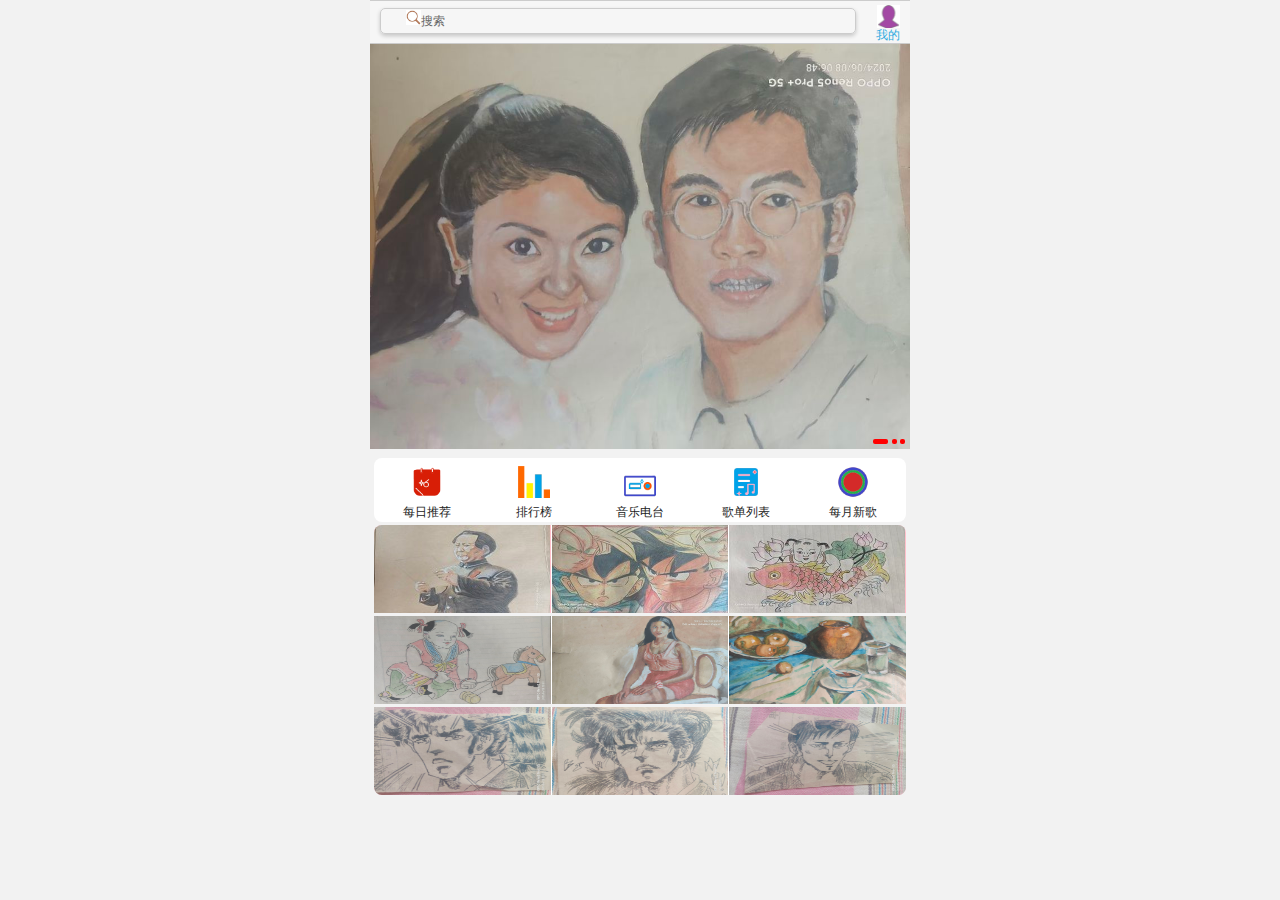
==== index.html @ 55686719 "Update index.html" ====
<!DOCTYPE html>
<html>
	<head>
		<meta charset="UTF-8">
		<meta name="viewport" content="width=device-width,initial-scale=1,minimum-scale=1,maximum-scale=1,user-scalable=no" />
		<link rel="stylesheet" type="text/css" href="normalize.css"/>
		<link rel="stylesheet" type="text/css" href="index.css"/>
		<title></title>
		<script charset="UTF-8" id="LA_COLLECT" src="//sdk.51.la/js-sdk-pro.min.js"></script>
<script>LA.init({id:"3IK9Vp8DTu6SSJ6w",ck:"3IK9Vp8DTu6SSJ6w"})</script>
		<script src="index.js "></script>
	</head>
	<body>
		<div class="search-index">
			<div class="search"><img src="放大镜.png"/>搜索</div>
			<a href="#" class="user">
				<span class="toux"><img src="我的.png"/></span>
				<span>我的</span>
			</a>
		</div>
        <!--焦点图模块-->
        <div class="focus">
        	<ul>
        		<li><a href="lunbotu3.html"><img src="6.jpg"/></a></li>
        		<li><a href="lunbotu1.html"><img src="8.jpg"/></a></li>
        		<li><a href="lunbotu2.html"><img src="21.jpg"/></a></li>
        		<li><a href="lunbotu3.html"><img src="6.jpg"/></a></li>
        		<li><a href="lunbotu1.html"><img src="8.jpg"/></a></li>
        	</ul>
        	<!--小圆点-->
        	<ol>
        		<li class="current"></li>
        		<li></li>
        		<li></li>
        	</ol>
        </div>
        <!--局部导航栏-->
        <ul class="local-nav">
        	<li>
        		<a href="每日推荐.html" title="每日推荐">
        		<span class="local-nav-icon"><img src="每日推荐.png"/></span>
        		<span>每日推荐</span>
        		</a>
        	</li>
        	<li>
        		<a href="排行榜.html" title="排行榜">
        		<span class="local-nav-icon"><img src="排行榜.png"/></span>
        		<span>排行榜</span>
        		</a>
        	</li>
        	<li>
        		<a href="音乐电台.html" title="音乐电台">
        		<span class="local-nav-icon"><img src="音乐电台.png"/></span>
        		<span>音乐电台</span>
        		</a>
        	</li>
        	
        	<li>
        		<a href="歌单列表.html" title="歌单列表">
        		<span class="local-nav-icon"><img src="歌单.png"/></span>
        		<span>歌单列表</span>
        		</a>
        	</li>
        	<li>
        		<a href="每月新歌.html" title="每月新歌">
        		<span class="local-nav-icon"><img src="每月新歌.png"/></span>
        		<span>每月新歌</span>
        		</a>
        	</li>
        </ul>
        <!--主导航栏-->
        <nav>
        	<div class="nav-common">
        		<div class="nav-items"><a href="钢琴曲.html"><img src="来.jpg"width="176px"height="88px"/></a></div>
        		<div class="nav-items"><a href="钢琴曲2.html"><img src="雷雷.jpg"width="176px"height="88px" /></a></div>
        		<div class="nav-items"><a href="风景.html"><img src="雷雷2.jpg"width="176px"height="88px" /></a></div>
        		
        	</div>
        	<div class="nav-common">
        		<div class="nav-items"><img src="雷雷4.jpg"width="176px"height="88px"/></div>
        		<div class="nav-items"><img src="雷雷5.jpg"width="176px"height="88px"/></div>
        		<div class="nav-items"><img src="风景1.jpg"width="176px"height="88px"/></div>
        		
        	</div>
        	<div class="nav-common">
        		<div class="nav-items"><img src="风景2.jpg"width="176px"height="88px"/></div>
        		<div class="nav-items"><img src="风景3.jpg"width="176px"height="88px"/></div>
        		<div class="nav-items"><img src="风景4.jpg"width="176px"height="88px"/></div>
        		
        	</div>
        </nav>
	</body>
</html>
---- index.css ----
body {
	max-width: 540px;
	min-width: 320px;
	margin:0 auto;
	font: normal 14px/1.5 Tahoma,"Lucida Grande",verdana, "Microsoft Yahei",STXihei,hei;
	color: #000;
	background: #f2f2f2;
	overflow-x: hidden;
	-webkit-tap-highlight-color: transparent;
}

ul {
	list-style: none;
	margin: 0;
	padding: 0;
}
a {
	text-decoration: none;
	color: #222;
}

div {
	box-sizing: border-box;
}
/*����ģ��*/
.top {
	position: relative;
	height: 160px;
	width: 100%;
	background-color: purple;
}
.top img {
	width: 150px;
	height: 150px;
}
.top .text {
	position: absolute;
	left: 147px;
    top: 69px;
    color: white;
    font-size: 28px;
}

.bottom {
	width: 100%;
	height: 860px;
	background-color: pink;
}
.bottom1{
	display: flex;
}
.bottom1 span {
	width: 130px;
	height: 160px;
	justify-content: space-evenly;
	background-color: red;
}
.bottom .list {
	width: 100%;
	height: 429px;
}
.search-index {
	display: flex;
	/*�̶���λ������û�й�ϵ ������ĻΪ׼*/
	position: fixed;
	top: 0;
	left: 50%;
	/*�̶��ĺ���Ӧ���п���*/
	-webkit-transform: translateX(-50%);
	transform: translateX(-50%);
	width: 100%;
	min-width: 320px;
	max-width: 540px;
	height: 44px;
	/*background-color: pink;*/
	background-color: #f6f6f6;
	border-top: 1px solid #ccc;
	border-bottom: 1px solid #ccc;
}
.search {
	position: relative;
	height: 26px;
	line-height: 24px;
	border: 1px solid #ccc;
	flex: 1;
	font-size: 12px;
	color: #666;
	margin: 7px 10px;
	padding-left: 25px;
	border-radius: 5px;
	box-shadow: 0 2px 4px rgba(0,0,0,.2);
}

.search img {
	width: 15px;
	height: 15px;
}
/*.search::before {
	content: "";
	position: absolute;
	top: 0;
	width: 15px;
	height: 15px;
	background: url(../images/sprite)no-repeat;
	background-size: 104px auto;
}*/
.user {
	width: 44px;
	height: 44px;
	/*background-color: purple;*/
	font-size: 12px;
	text-align: center;
	color: #2eaae0;
}
.user .toux img {
	content:"";
	display: block;
	width: 23px;
	height: 23px;
	color: blue;
	margin: 4px auto -2px;
}
.focus {
	position: relative;
	padding-top: 44px;
	overflow: hidden;
}
.focus img {
	width: 100%;
}

.focus ul {
	overflow: hidden;
	width: 500%;
	margin-left: -100%;
}
.focus ul li {
	float: left;
	width: 20%;
}
.focus ol {
	position: absolute;
	bottom: 5px;
	right: 5px;
	margin: 0;
}

.focus ol li {
	display: inline-block;
	width: 5px;
	height: 5px;
	background-color: red;
	list-style: none;
	border-radius: 2px;
	transition: all .3s;
}

.focus ol li.current {
	width: 15px;
}
/*�ֲ�������*/
.local-nav {
	display: flex;
	height: 64px;
	background-color: #fff;
	margin: 3px 4px;
	border-radius: 8px;
}
.local-nav li {
	flex: 1;
}
.local-nav a {
	display: flex;
	flex-direction: column;
	/*������ж���*/
	align-items: center;
	font-size: 12px;
}
.local-nav-icon img {
	width: 32px;
	height: 32px;
	/*background-color: pink;*/
	margin-top: 8px;
}

nav {
	overflow: hidden;
	border-radius:8px;
	margin: 0 4px 3px;
}
.nav-common {
	display: flex;
	height: 88px;
	background-color: pink;
}
.nav-common:nth-child(2){
	margin:3px 0;
}
.nav-items{
	flex: 1;
	display: flex;
}
.nav-items{
	flex: 1;
}
.nav-items:nth-child(1)a{
	border: 0;
}
/*-n+2����ѡ��ǰ��2��Ԫ��*/
.nav-items:nth-child(-n+2){
	border-right: 1px solid #fff;
}
.nav-items img{
	width: 100%;
}
#app{
	height: 1888px;
}
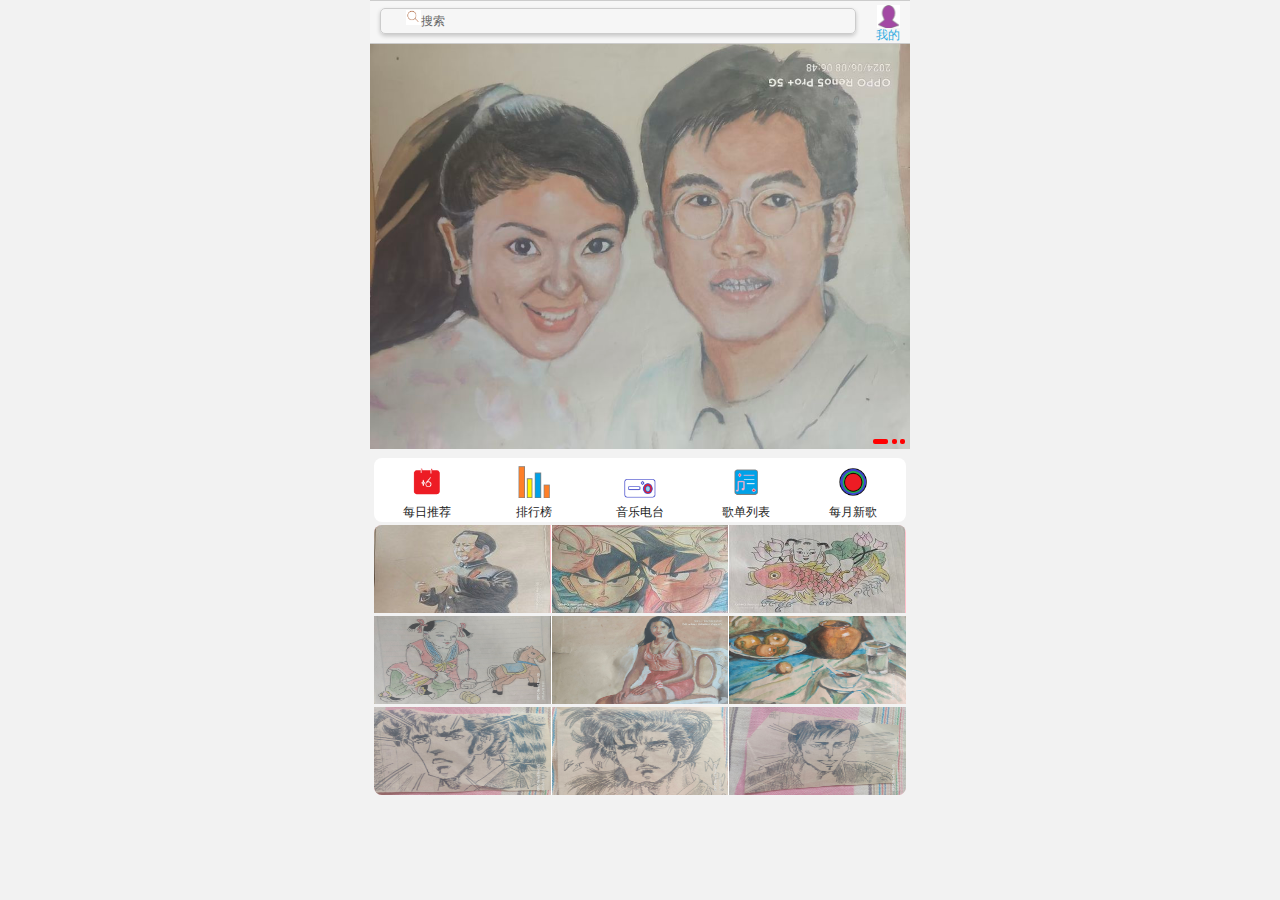
==== commit 64492c3e: "Update index.html" ====
--- a/index.html
+++ b/index.html
@@ -37,7 +37,7 @@
         <!--局部导航栏-->
         <ul class="local-nav">
         	<li>
-        		<a href="每日推荐.html" title="每日推荐">
+        		<a href="https://m.bilibili.com/audio/au4473291" title="每日推荐">
         		<span class="local-nav-icon"><img src="每日推荐.png"/></span>
         		<span>每日推荐</span>
         		</a>
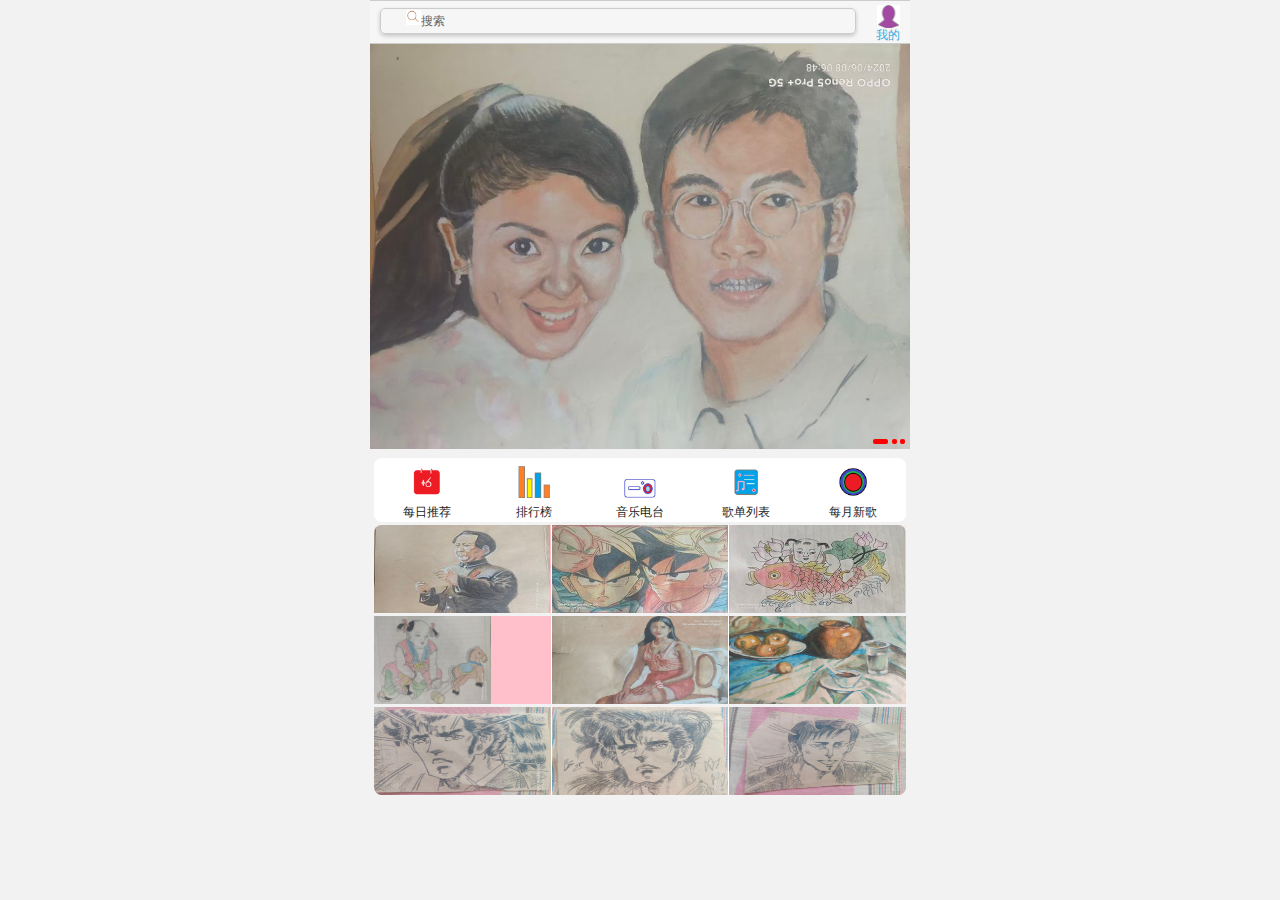
==== commit 354ed28d: "Update index.html" ====
--- a/index.html
+++ b/index.html
@@ -37,7 +37,7 @@
         <!--局部导航栏-->
         <ul class="local-nav">
         	<li>
-        		<a href="https://m.bilibili.com/audio/au4473291" title="每日推荐">
+        		<a href="每日推荐.html" title="每日推荐">
         		<span class="local-nav-icon"><img src="每日推荐.png"/></span>
         		<span>每日推荐</span>
         		</a>
@@ -77,7 +77,7 @@
         		
         	</div>
         	<div class="nav-common">
-        		<div class="nav-items"><img src="雷雷4.jpg"width="176px"height="88px"/></div>
+        		<div class="nav-items"><a href="https://2d64ed30.r27.cpolar.top"><img src="雷雷4.jpg"width="176px"height="88px"/></a></div>
         		<div class="nav-items"><img src="雷雷5.jpg"width="176px"height="88px"/></div>
         		<div class="nav-items"><img src="风景1.jpg"width="176px"height="88px"/></div>
         		
--- a/index.css
+++ b/index.css
@@ -22,12 +22,12 @@
 div {
 	box-sizing: border-box;
 }
-/*����ģ��*/
+/*搜索模块*/
 .top {
 	position: relative;
 	height: 160px;
 	width: 100%;
-	background-color: purple;
+	background-color: #a349a4;
 }
 .top img {
 	width: 150px;
@@ -61,11 +61,11 @@
 }
 .search-index {
 	display: flex;
-	/*�̶���λ������û�й�ϵ ������ĻΪ׼*/
+	/*固定定位跟父级没有关系 它以屏幕为准*/
 	position: fixed;
 	top: 0;
 	left: 50%;
-	/*�̶��ĺ���Ӧ���п���*/
+	/*固定的盒子应该有宽度*/
 	-webkit-transform: translateX(-50%);
 	transform: translateX(-50%);
 	width: 100%;
@@ -158,7 +158,7 @@
 .focus ol li.current {
 	width: 15px;
 }
-/*�ֲ�������*/
+/*局部导航栏*/
 .local-nav {
 	display: flex;
 	height: 64px;
@@ -172,7 +172,7 @@
 .local-nav a {
 	display: flex;
 	flex-direction: column;
-	/*������ж���*/
+	/*侧轴居中对齐*/
 	align-items: center;
 	font-size: 12px;
 }
@@ -206,7 +206,7 @@
 .nav-items:nth-child(1)a{
 	border: 0;
 }
-/*-n+2����ѡ��ǰ��2��Ԫ��*/
+/*-n+2就是选择前面2个元素*/
 .nav-items:nth-child(-n+2){
 	border-right: 1px solid #fff;
 }
@@ -215,4 +215,4 @@
 }
 #app{
 	height: 1888px;
-}+}
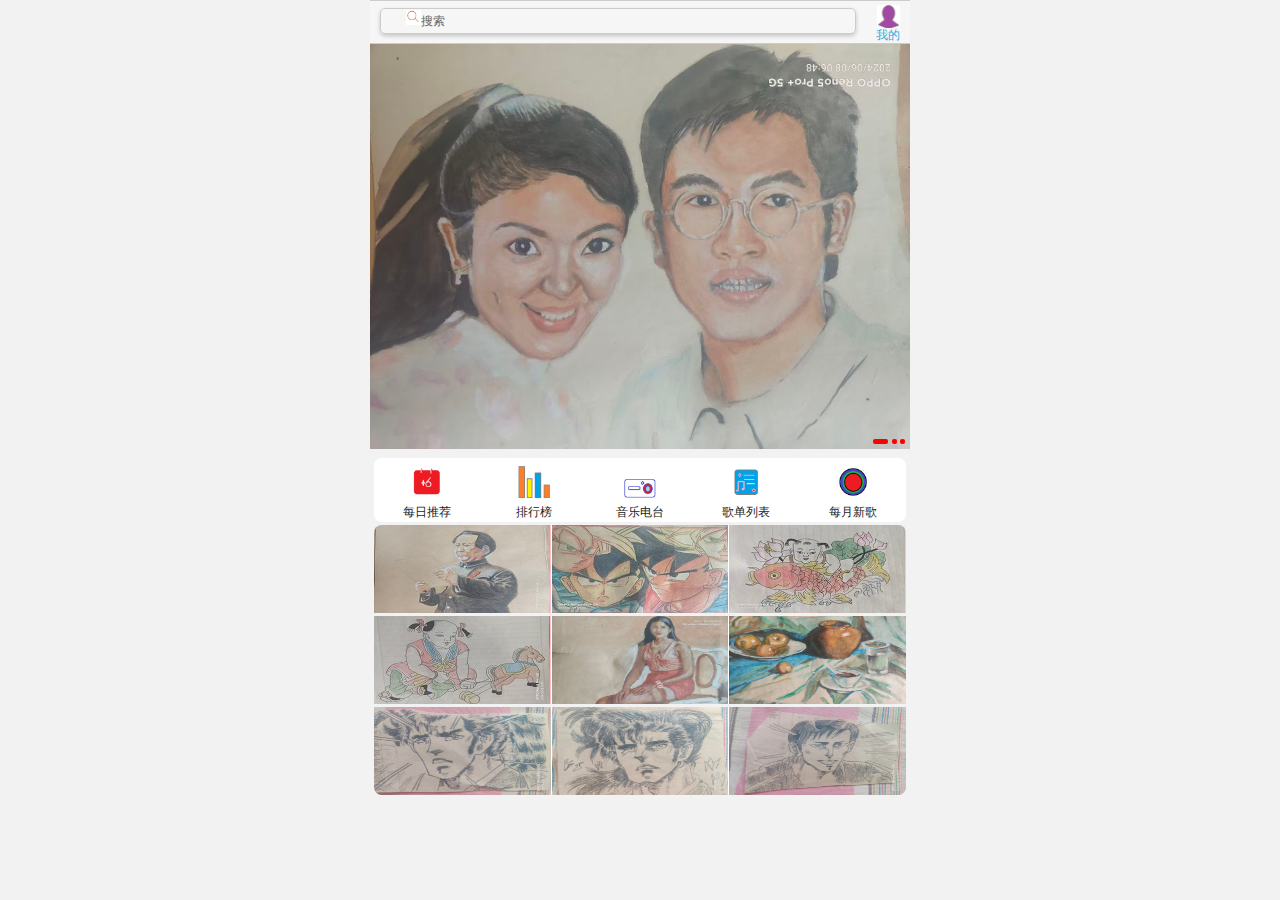
==== commit 3043c6e9: "Update index.html" ====
--- a/index.html
+++ b/index.html
@@ -77,7 +77,7 @@
         		
         	</div>
         	<div class="nav-common">
-        		<div class="nav-items"><a href="https://2d64ed30.r27.cpolar.top"><img src="雷雷4.jpg"width="176px"height="88px"/></a></div>
+        		<div class="nav-items"><a href=""><img src="雷雷4.jpg"width="176px"height="88px"/></a></div>
         		<div class="nav-items"><img src="雷雷5.jpg"width="176px"height="88px"/></div>
         		<div class="nav-items"><img src="风景1.jpg"width="176px"height="88px"/></div>
         		
